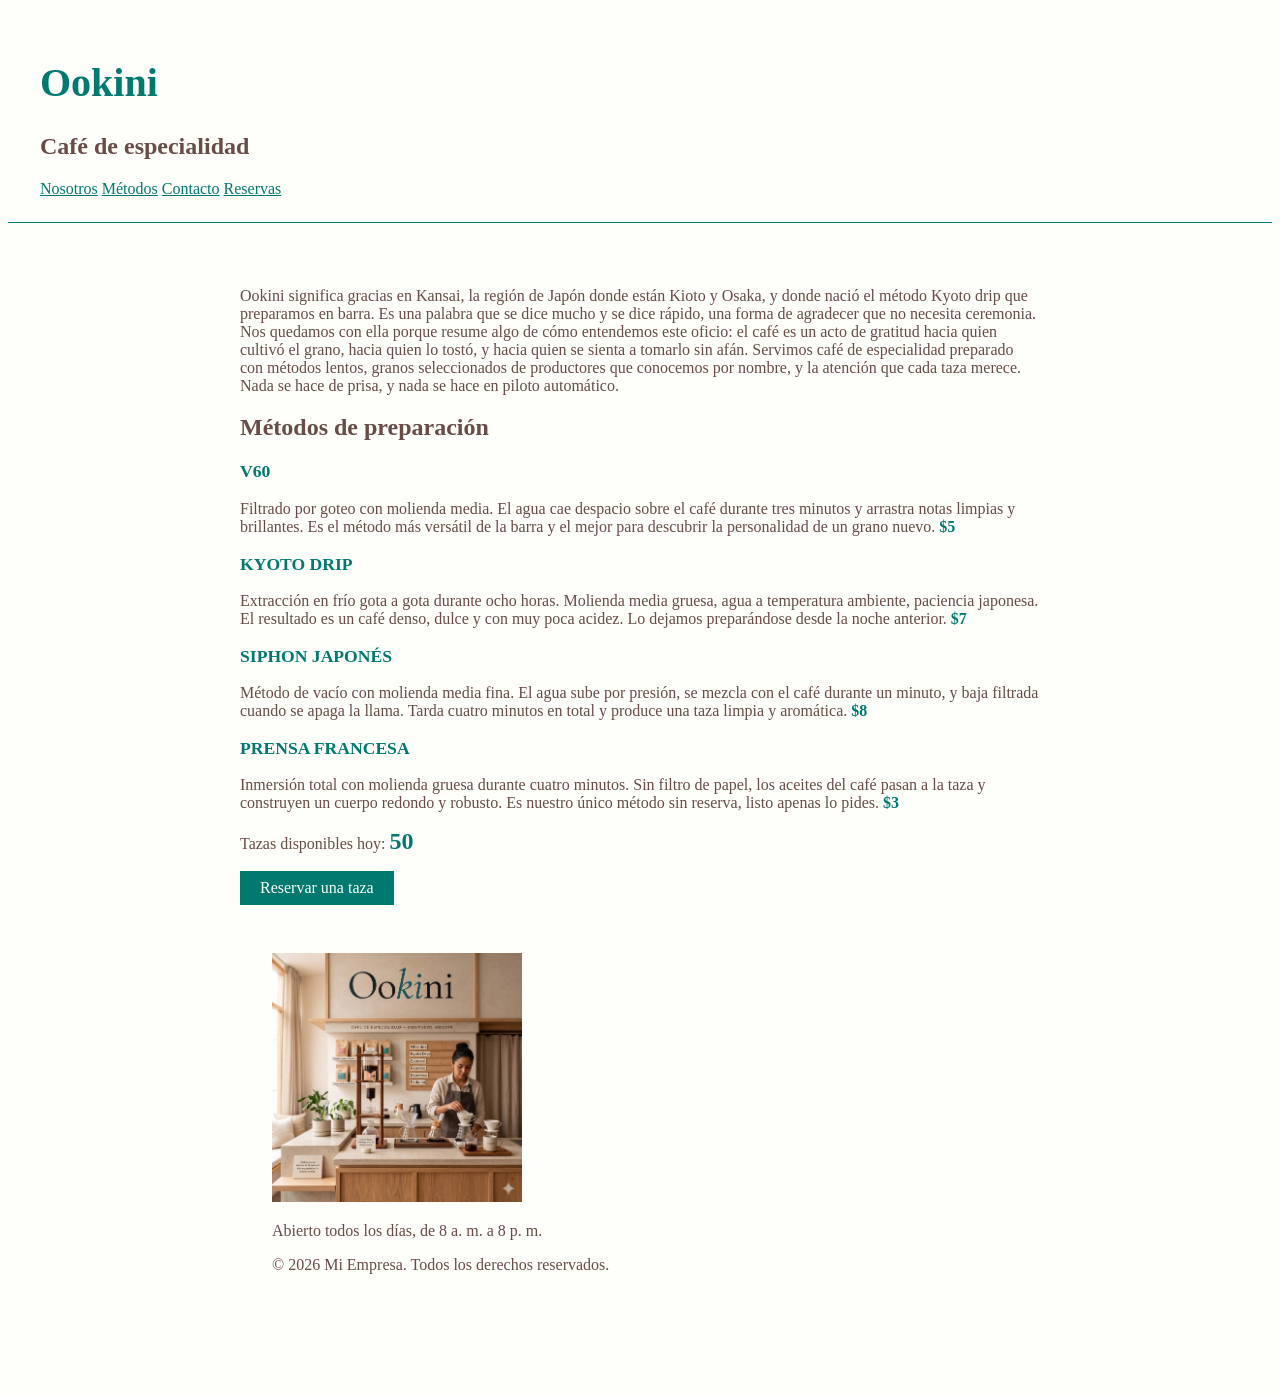
==== index.html @ c47e3edd "Versión inicial del sitio de Ookini" ====
<!DOCTYPE html>
<html lang="es">

<head>
    <meta charset="UTF-8">
    <meta name="viewport" content="width=device-width, initial-scale=1.0">
    <title>Ookini</title>
    <link rel="stylesheet" href="styles.css">
</head>

<body>
<header>
    <h1>Ookini</h1>
    <h2>Café de especialidad</h2>
    <nav>
    <a href="#nosotros">Nosotros</a>
    <a href="#metodos">Métodos</a>
    <a href="#contacto">Contacto</a>
    <a href="#reservas">Reservas</a>

</nav>

</header>

<main>
    <section id="metodos">
    <p>Ookini significa gracias en Kansai, la región de Japón donde están Kioto y Osaka, y donde nació el método Kyoto drip que preparamos en barra. Es una palabra que se dice mucho y se dice rápido, una forma de agradecer que no necesita ceremonia. Nos quedamos con ella porque resume algo de cómo entendemos este oficio: el café es un acto de gratitud hacia quien cultivó el grano, hacia quien lo tostó, y hacia quien se sienta a tomarlo sin afán. Servimos café de especialidad preparado con métodos lentos, granos seleccionados de productores que conocemos por nombre, y la atención que cada taza merece. Nada se hace de prisa, y nada se hace en piloto automático.</p>

    <h2>Métodos de preparación</h2>
    <h3 class="metodo-titulo">V60</h3>
    <p>Filtrado por goteo con molienda media. El agua cae despacio sobre el café durante tres minutos y arrastra notas
        limpias y brillantes. Es el método más versátil de la barra y el mejor para descubrir la personalidad de un
        grano nuevo. <span class="precio">$5</span></p>

    <h3 class="metodo-titulo">Kyoto drip</h3>
    <p>Extracción en frío gota a gota durante ocho horas. Molienda media gruesa, agua a temperatura ambiente, paciencia
        japonesa. El resultado es un café denso, dulce y con muy poca acidez. Lo dejamos preparándose desde la noche
        anterior. <span class="precio">$7</span></p>

    <h3 class="metodo-titulo">Siphon Japonés</h3>
    <p>Método de vacío con molienda media fina. El agua sube por presión, se mezcla con el café durante un minuto, y
        baja filtrada cuando se apaga la llama. Tarda cuatro minutos en total y produce una taza limpia y aromática. <span class="precio">$8</span></p>

    <h3 class="metodo-titulo">Prensa Francesa</h3>
    <p>Inmersión total con molienda gruesa durante cuatro minutos. Sin filtro de papel, los aceites del café pasan a la
        taza y construyen un cuerpo redondo y robusto. Es nuestro único método sin reserva, listo apenas lo pides. <span class="precio">$3</span></p>
</section>
<section id="reservas">
    <p>Tazas disponibles hoy: <span id="contador-tazas">50</span></p>
    <button id="boton-reservar">Reservar una taza</button>
</section>
<main>

<footer id="contacto">
    <img src="ookini-barra.png" alt="Barra de Ookini, café de especialidad" width="250">
    <p>Abierto todos los días, de 8 a. m. a 8 p. m.</p>
</footer>
<footer>
    <p>&copy; 2026 Mi Empresa. Todos los derechos reservados.</p>

</footer>
<script src="script.js"></script>

</body>

</html>
---- styles.css ----
body {
    background-color: #FEFEFA;
    font-family: Montserrat, serif;
    color: #674C47;
}
h1 {
    color: #01796F;
    font-size: 2.5rem;
}
header {
    padding: 1.5rem 2rem;
    border-bottom: 1px solid #674C47;
}
nav a {
    color: #01796F;
}
header {
  border-bottom: 1px solid #01796F;
}
main { 
    padding: 3rem 2rem;
    max-width: 800px;
    margin: 0 auto;
}   
.metodo-titulo { 
    font-size: 1.1rem;
    lettter-spacing: 0.05em;
    text-transform: uppercase;
    marging-bottom: 0.25rem;
    color: #01796F;
}
.precio { 
    font-weight: bold;
    color: #01796F;
}

.mi-elemento {
  border-top: 5px solid #674C47;
}
#contador-tazas {
    font-size: 1.5rem;
    font-weight: bold;
    color: #01796F;
}

#boton-reservar {
    display: block;
    margin-top: 1rem;
    padding: 0.5rem 1.25rem;
    background-color:  #01796F;
    color: #FEFEFA; 
    border: none;
    font-family: Montserrat, bold;
    font-size: 1rem;
    cursor: pointer;
}
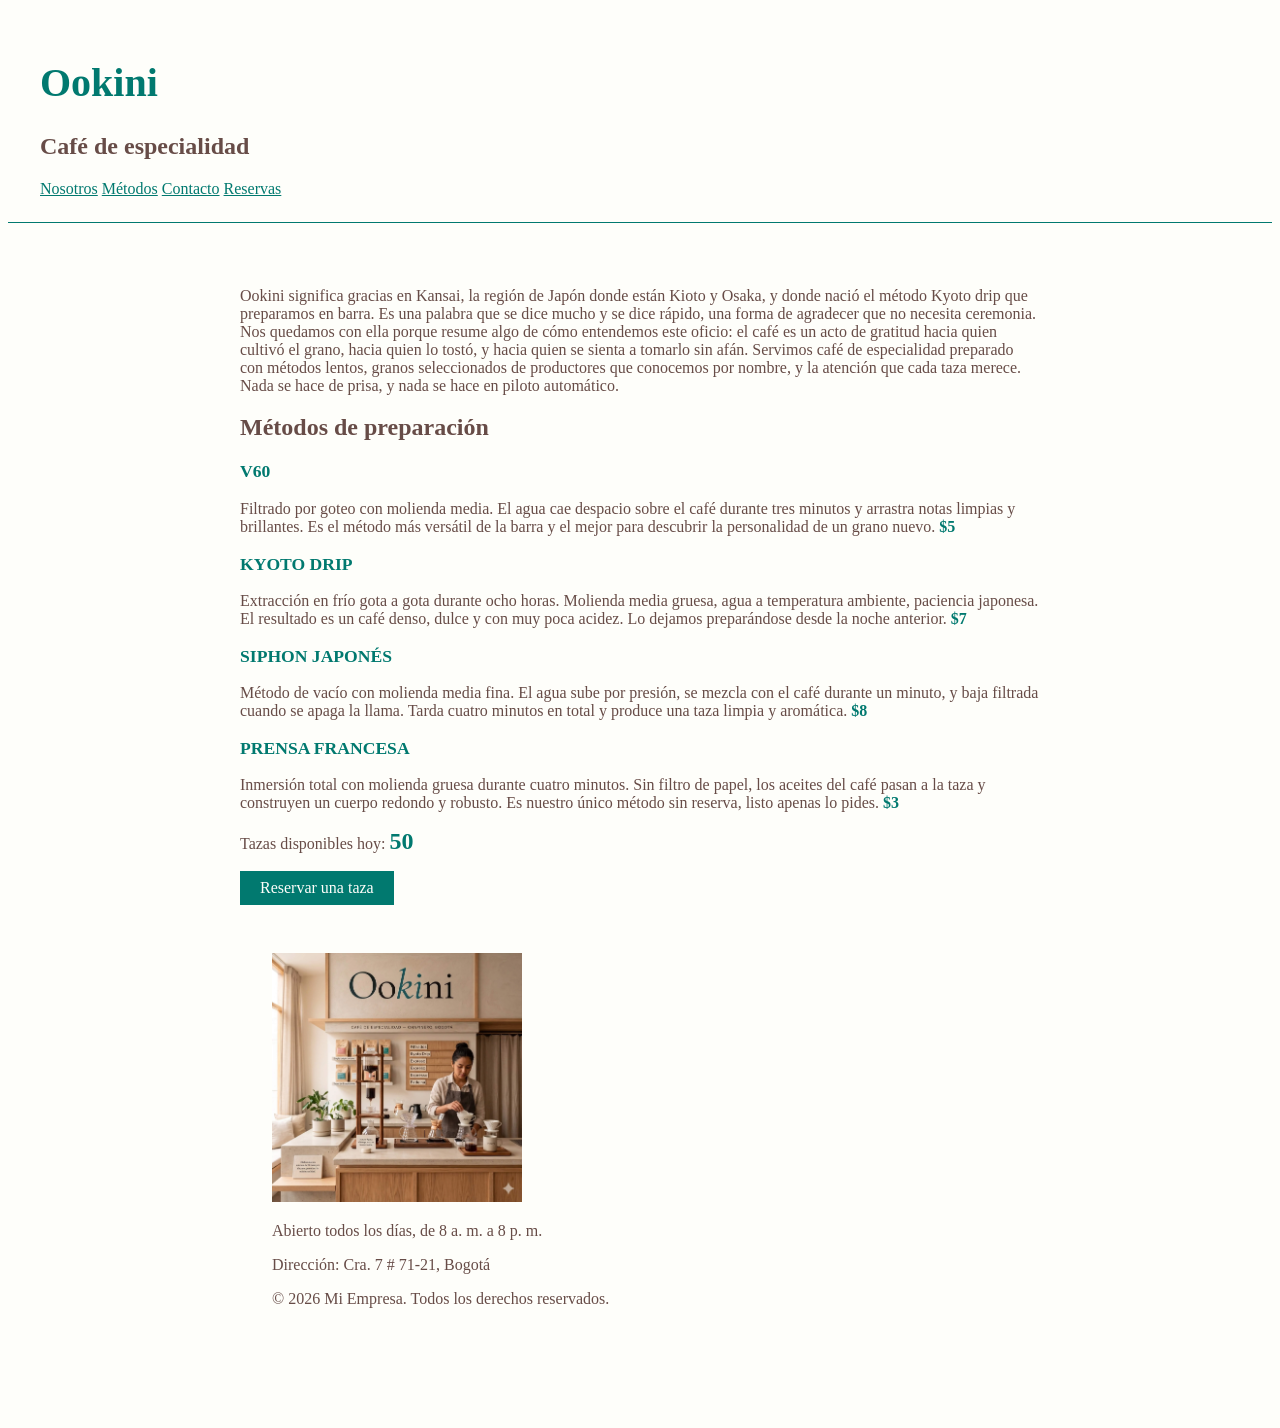
==== commit 3f26d969: "Agregar dirección de Ookini en el footer" ====
--- a/index.html
+++ b/index.html
@@ -54,6 +54,7 @@
 <footer id="contacto">
     <img src="ookini-barra.png" alt="Barra de Ookini, café de especialidad" width="250">
     <p>Abierto todos los días, de 8 a. m. a 8 p. m.</p>
+    <p>Dirección: Cra. 7 # 71-21, Bogotá</p>
 </footer>
 <footer>
     <p>&copy; 2026 Mi Empresa. Todos los derechos reservados.</p>
